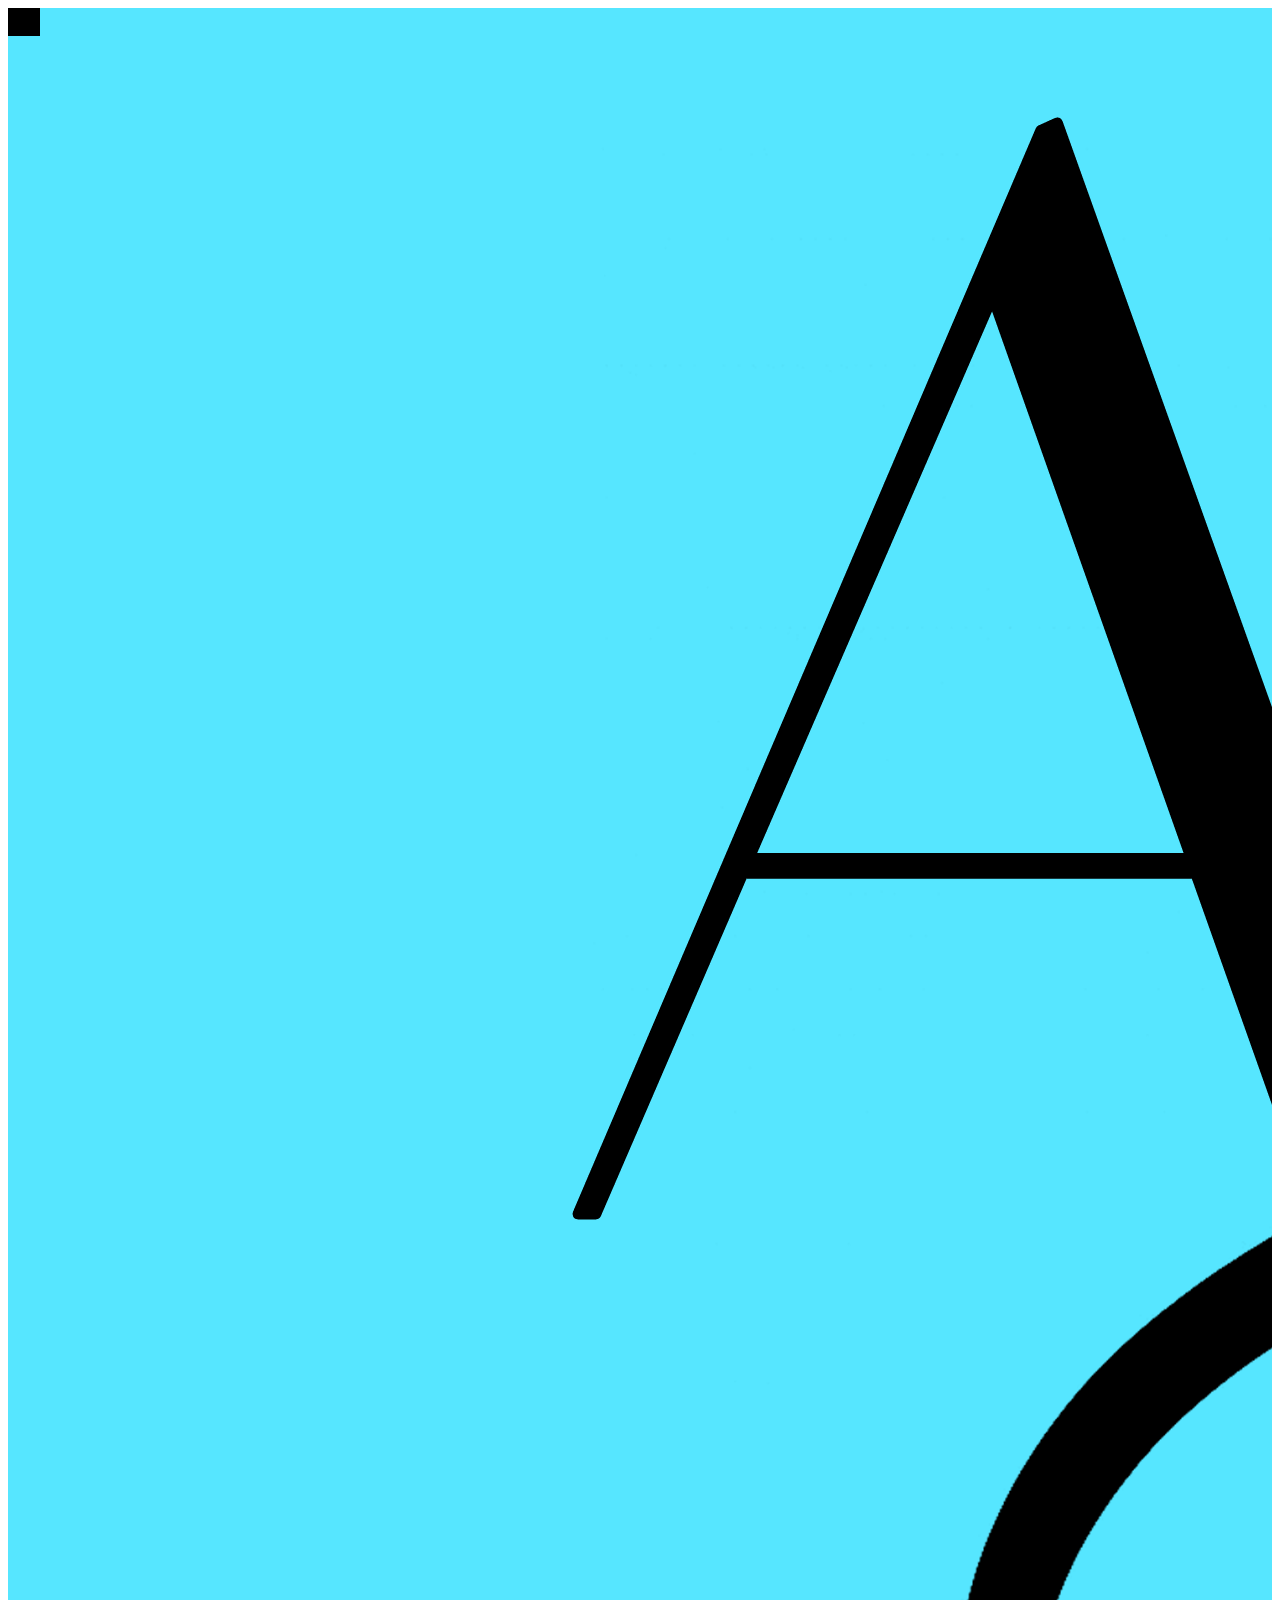
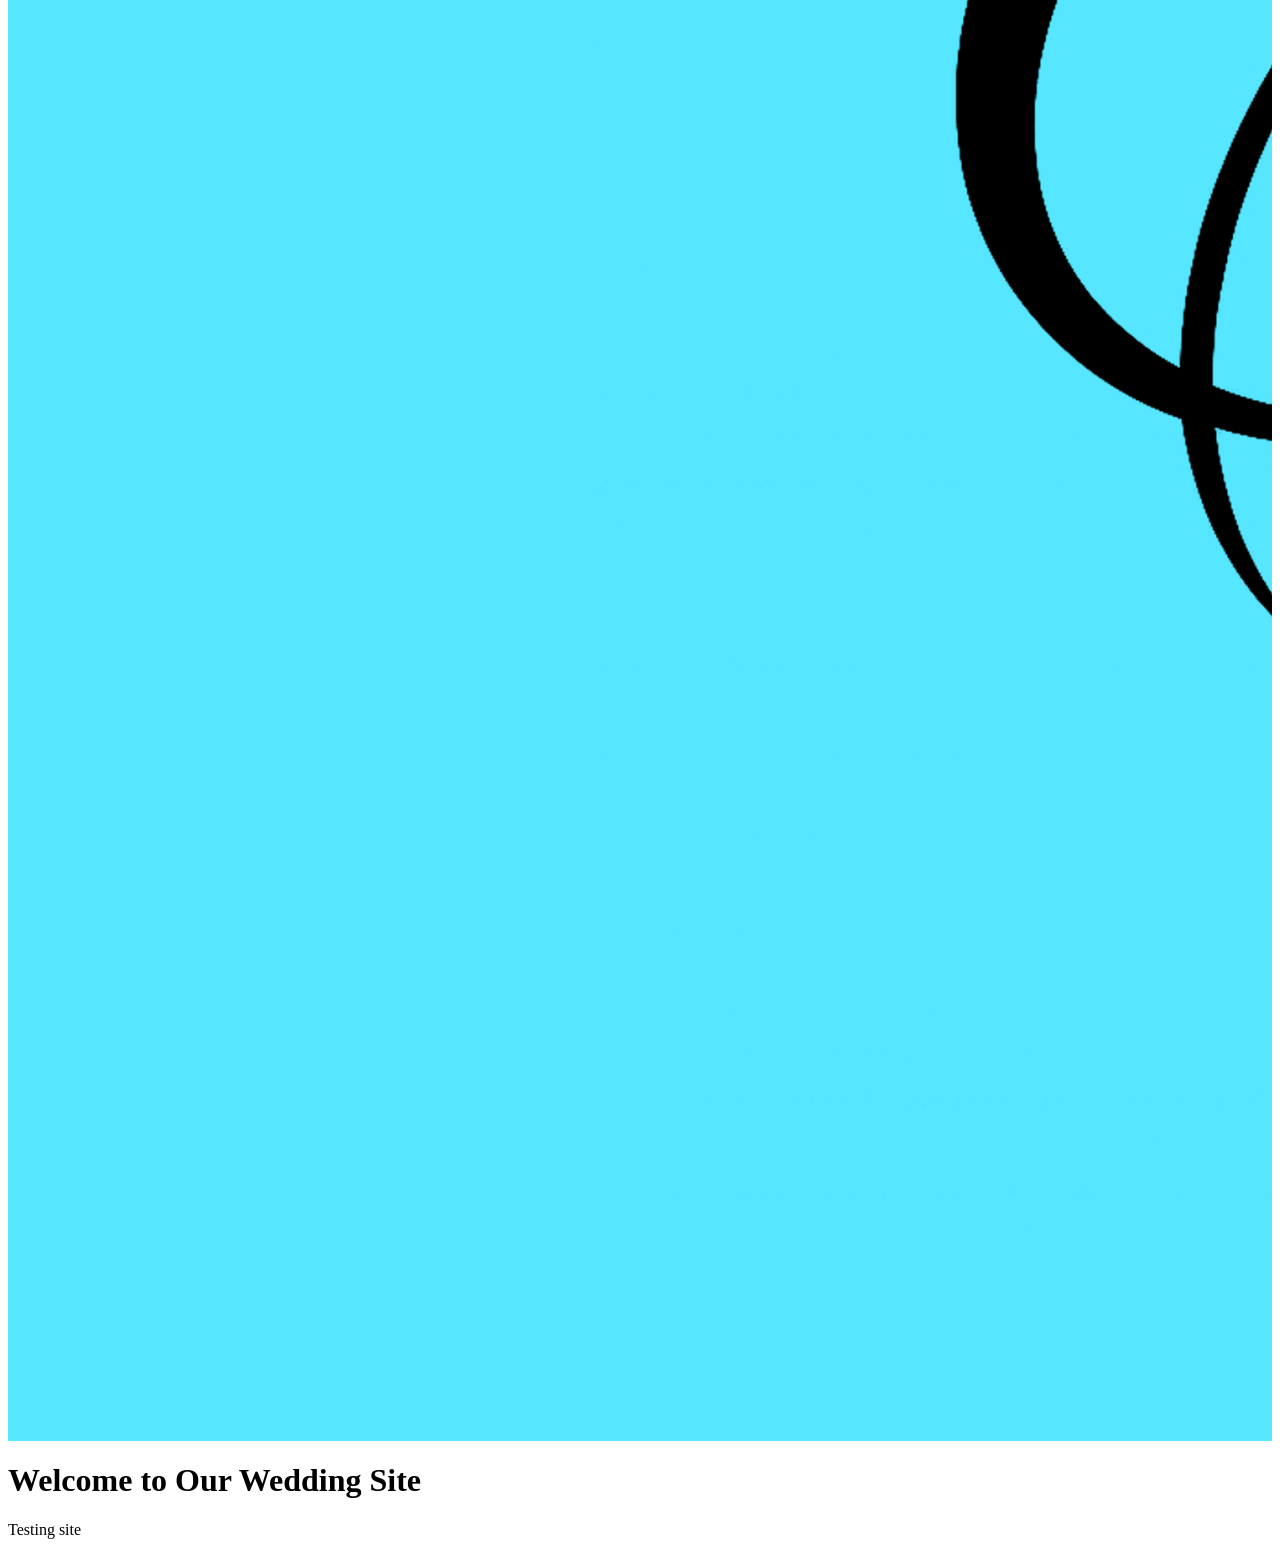
==== about-us.html @ c7d4e4fc "Adding wedsite content for testing" ====
<!DOCTYPE html>
<html lang="en">
<head>
    <meta charset="UTF-8">
    <meta name="viewport" content="width=device-width, initial-scale=1.0">
    <title>Wedding Site</title>
    <link rel="stylesheet" href="styles.css">
</head>
<!-- Fonts to use: Italiana, Hello Bride Script -->
<header>

    <!-- Code assetance from https://www.w3schools.com/howto/tryit.asp?filename=tryhow_js_mobile_navbar -->
<div class="topnav">
  <a href="index.html" class="active"> <img src="images/logo.PNG" alt="A&E" class="wedding-logo"></a>
  <!-- Navigation links (hidden by default) -->
  <div id="myLinks">
    <a href="rsvp.html">RSVP</a>
    <a href="venue.html">Venue</a>
    <a href="about-us.html">About Us</a>
  </div>
  <!-- "Hamburger menu" / "Bar icon" to toggle the navigation links -->
  <a href="javascript:void(0);" class="icon" onclick="myFunction()">
    <i class="fa fa-bars"></i>
  </a>
</div>

<script>
function myFunction() {
  var x = document.getElementById("myLinks");
  if (x.style.display === "block") {
    x.style.display = "none";
  } else {
    x.style.display = "block";
  }
}
</script>

</header>

<body>
    
    
    <h1>Welcome to Our Wedding Site</h1>

    <p>Testing site</p>
</body>
</html>
---- styles.css ----
/* Hamburger Menu Styling */
.mobile-container {
  max-width: 480px;
  margin: auto;
  background-color: #555;
  height: 500px;
  color: white;
  border-radius: 10px;
}

.topnav {
  overflow: hidden;
  background-color: #66e8ff;
  position: relative;
}

.topnav #myLinks {
  display: none;
}

.topnav a {
  color: white;
  padding: 14px 16px;
  text-decoration: none;
  font-size: 17px;
  display: block;
}

.topnav a.icon {
  background: black;
  display: block;
  position: absolute;
  left: 0;
  top: 0;
}

.topnav a:hover {
  background-color: #ddd;
  color: black;
}

.active {
  background-color: #56e6ff;
  color: white;
}

/* Main Body Styling */
.main-body {
  background-color: #b4eaff;
  padding: 20px;
  font-family: Italiana, 'Hello Bride Script', 'Times New Roman', Times, serif;
  align-self: center;
}

.body-title {
  text-align: center;
  margin-bottom: 20px;
}

.body-title h1 {
  font-size: 2.5em;
  color: #333;
}
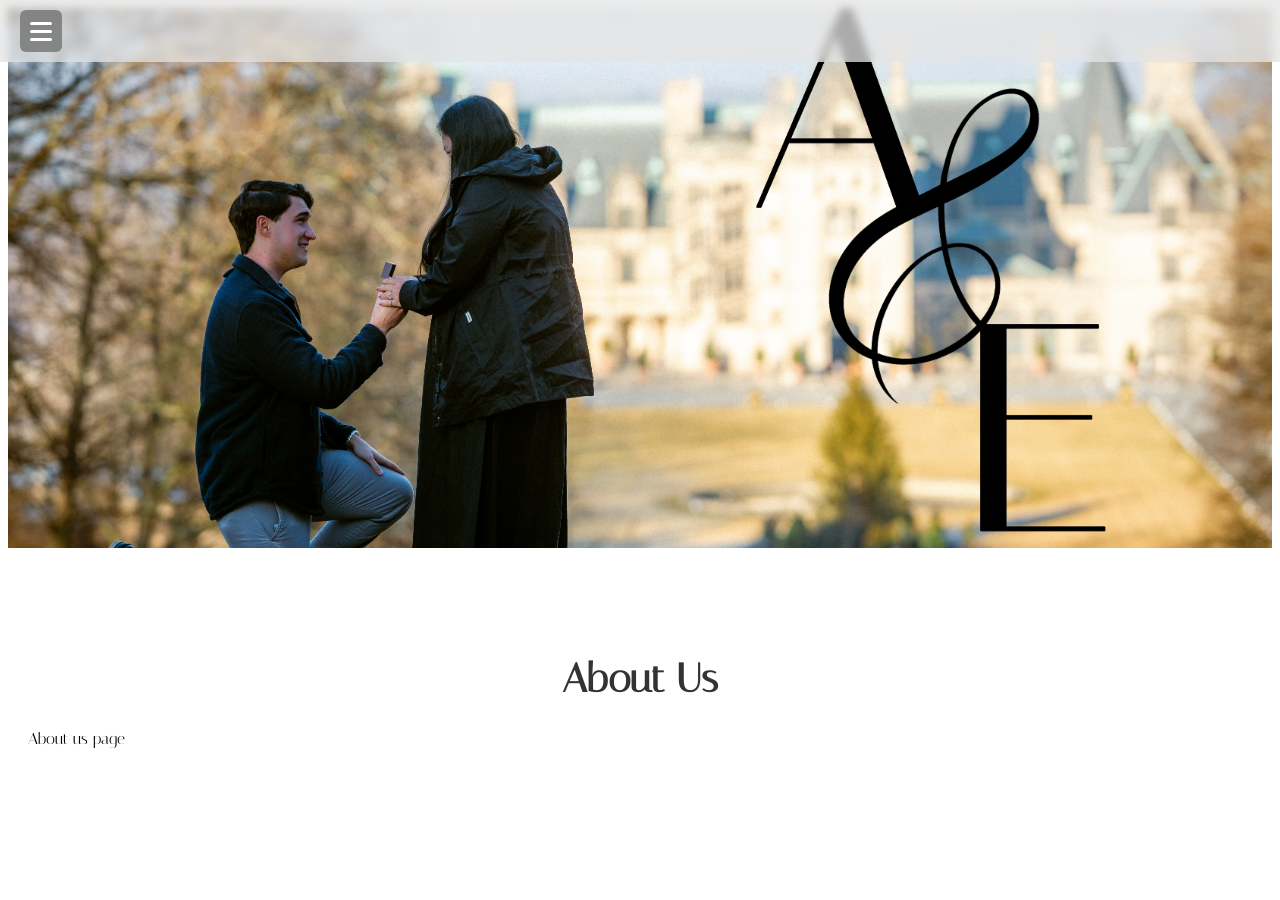
==== commit ffca1135: "Adding header changes and adding venue information" ====
--- a/about-us.html
+++ b/about-us.html
@@ -4,44 +4,60 @@
     <meta charset="UTF-8">
     <meta name="viewport" content="width=device-width, initial-scale=1.0">
     <title>Wedding Site</title>
-    <link rel="stylesheet" href="styles.css">
+    <link rel="stylesheet" href="/styles/global.css">
+    <link rel="stylesheet" href="/styles/fonts.css">
+    <link rel="icon" href="/images/favicon.ico" type="image/x-icon">
 </head>
-<!-- Fonts to use: Italiana, Hello Bride Script -->
-<header>
-
-    <!-- Code assetance from https://www.w3schools.com/howto/tryit.asp?filename=tryhow_js_mobile_navbar -->
-<div class="topnav">
-  <a href="index.html" class="active"> <img src="images/logo.PNG" alt="A&E" class="wedding-logo"></a>
-  <!-- Navigation links (hidden by default) -->
-  <div id="myLinks">
-    <a href="rsvp.html">RSVP</a>
-    <a href="venue.html">Venue</a>
-    <a href="about-us.html">About Us</a>
-  </div>
-  <!-- "Hamburger menu" / "Bar icon" to toggle the navigation links -->
-  <a href="javascript:void(0);" class="icon" onclick="myFunction()">
-    <i class="fa fa-bars"></i>
-  </a>
-</div>
-
-<script>
-function myFunction() {
-  var x = document.getElementById("myLinks");
-  if (x.style.display === "block") {
-    x.style.display = "none";
-  } else {
-    x.style.display = "block";
-  }
-}
-</script>
-
-</header>
 
 <body>
-    
-    
-    <h1>Welcome to Our Wedding Site</h1>
 
-    <p>Testing site</p>
+  <!-- Hero image with the nav bar layered on top of it -->
+  <div class="hero-wrapper">
+    <img class="hero-image" src="images/Ethan-and-Ava.jpg" alt="Ethan preposing to Ava with Biltmore house in the background with A&E logo next to it"> 
+
+    <header>
+      <!-- Code assistance from https://www.w3schools.com/howto/tryit.asp?filename=tryhow_js_mobile_navbar -->
+      <div class="topnav">
+       
+
+        <!-- Hamburger button (pure CSS bars, no icon font needed) -->
+        <button class="hamburger" onclick="myFunction()" aria-label="Toggle navigation menu" aria-expanded="false">
+          <span></span>
+          <span></span>
+          <span></span>
+        </button>
+
+        <!-- Navigation links (hidden by default) -->
+        <div id="myLinks" class="nav-links">
+          <a href="rsvp.html">RSVP</a>
+          <a href="venue.html">Venue</a>
+          <a href="about-us.html">About Us</a>
+        </div>
+      </div>
+    </header>
+  </div>
+
+  <script>
+  function myFunction() {
+    var links = document.getElementById("myLinks");
+    var btn = document.querySelector(".hamburger");
+    var isOpen = links.style.display === "block";
+
+    links.style.display = isOpen ? "none" : "block";
+    btn.classList.toggle("open", !isOpen);
+    btn.setAttribute("aria-expanded", String(!isOpen));
+  }
+  </script>
+
+  <!-- Page content starts here, right after the hero image ends -->
+  <main class="main-body">
+    <div class="body-title">
+      <h1>About Us</h1>
+    </div>
+    <div class="intro-paragraph">
+      <p>About us page</p>
+    </div>
+  </main>
+
 </body>
 </html>
--- a/styles/global.css
+++ b/styles/global.css
@@ -0,0 +1,142 @@
+/* ==========================================================
+   Hero Image
+   ========================================================== */
+
+.hero-wrapper {
+  position: relative;             /* anchors the absolutely-positioned header inside it */
+  width: 100%;
+  height: clamp(320px, 60vh, 600px);   /* scales with viewport, floor/ceiling so it's never too short or too tall */
+  overflow: hidden;
+}
+
+.hero-image {
+  width: 100%;
+  height: 100%;
+  object-fit: cover;   /* fills the box without distorting the image */
+  display: block;
+}
+
+/* ==========================================================
+   Header / Hamburger Menu Styling
+   ========================================================== */
+
+.topnav {
+  display: flex;
+  align-items: center;
+  justify-content: space-between;
+  background-color: rgba(228, 228, 228, 0.75);   /* lighter grey, slightly transparent */
+  backdrop-filter: blur(4px);   /* keeps the image behind it from looking muddy through the transparency */
+  padding: clamp(6px, 2vw, 10px) clamp(12px, 4vw, 20px);
+  position: fixed;   /* pins the nav to the viewport so it stays put while scrolling */
+  top: 0;
+  left: 0;
+  width: 100%;
+  z-index: 1000;   /* high enough to stay above the hero image AND the page content below it */
+}
+
+.logo-link {
+  display: flex;
+  align-items: center;
+}
+
+.wedding-logo {
+  max-height: clamp(32px, 9vw, 45px);   /* scales down on narrow screens */
+  width: auto;
+}
+
+/* Hamburger button */
+.hamburger {
+  width: clamp(34px, 9vw, 42px);
+  height: clamp(34px, 9vw, 42px);
+  background-color: rgba(122, 122, 122, 0.85);   /* grey button, slightly transparent */
+  border: none;
+  border-radius: 6px;
+  cursor: pointer;
+  display: flex;
+  flex-direction: column;
+  align-items: center;
+  justify-content: center;
+  gap: clamp(3px, 1vw, 5px);
+  padding: 0;
+  flex-shrink: 0;   /* prevents the button from getting squished next to the logo */
+  transition: background-color 0.2s ease;
+}
+
+.hamburger:hover,
+.hamburger:focus-visible {
+  background-color: rgba(95, 95, 95, 0.9);
+}
+
+.hamburger span {
+  display: block;
+  width: clamp(16px, 5vw, 22px);
+  height: 3px;
+  border-radius: 2px;
+  background-color: #ffffff;   /* white bars inside the grey button */
+  transition: transform 0.25s ease, opacity 0.2s ease;
+}
+
+/* Turn the three bars into an "X" when the menu is open */
+.hamburger.open span:nth-child(1) {
+  transform: translateY(8px) rotate(45deg);
+}
+.hamburger.open span:nth-child(2) {
+  opacity: 0;
+}
+.hamburger.open span:nth-child(3) {
+  transform: translateY(-8px) rotate(-45deg);
+}
+
+/* Dropdown links */
+#myLinks {
+  display: none;
+}
+
+.nav-links {
+  position: absolute;
+  top: 100%;
+  left: clamp(10px, 4vw, 20px);
+  margin-top: 8px;
+  background-color: #f5f5f5;
+  border-radius: 6px;
+  overflow: hidden;
+  box-shadow: 0 4px 10px rgba(0, 0, 0, 0.15);
+  min-width: clamp(140px, 40vw, 160px);
+  max-width: 90vw;   /* never runs off the edge of very narrow screens */
+  z-index: 10;
+}
+
+.nav-links a {
+  color: #333333;
+  padding: clamp(10px, 3vw, 12px) clamp(14px, 5vw, 20px);
+  text-decoration: none;
+  font-size: clamp(15px, 4vw, 16px);
+  display: block;
+}
+
+.nav-links a:hover {
+  background-color: #dcdcdc;
+  color: #000000;
+}
+
+/* ==========================================================
+   Main Body Styling
+   ========================================================== */
+
+.main-body {
+  background-color: #ffffff;
+  padding: 20px;
+  padding-top: clamp(60px, 12vw, 80px);   /* reserves space so the fixed nav never covers this content */
+  font-family: Italiana, 'Hello Bride Script', 'Times New Roman', Times, serif;
+  align-self: center;
+}
+
+.body-title {
+  text-align: center;
+  margin-bottom: 20px;
+}
+
+.body-title h1 {
+  font-size: 2.5em;
+  color: #333;
+}
--- a/styles/fonts.css
+++ b/styles/fonts.css
@@ -0,0 +1,2 @@
+/* Fonts to use: Italiana, Hello Bride Script */
+@import url('https://fonts.googleapis.com/css2?family=Italiana&family=Jost:wght@300;400;500&family=Pinyon+Script&display=swap');
